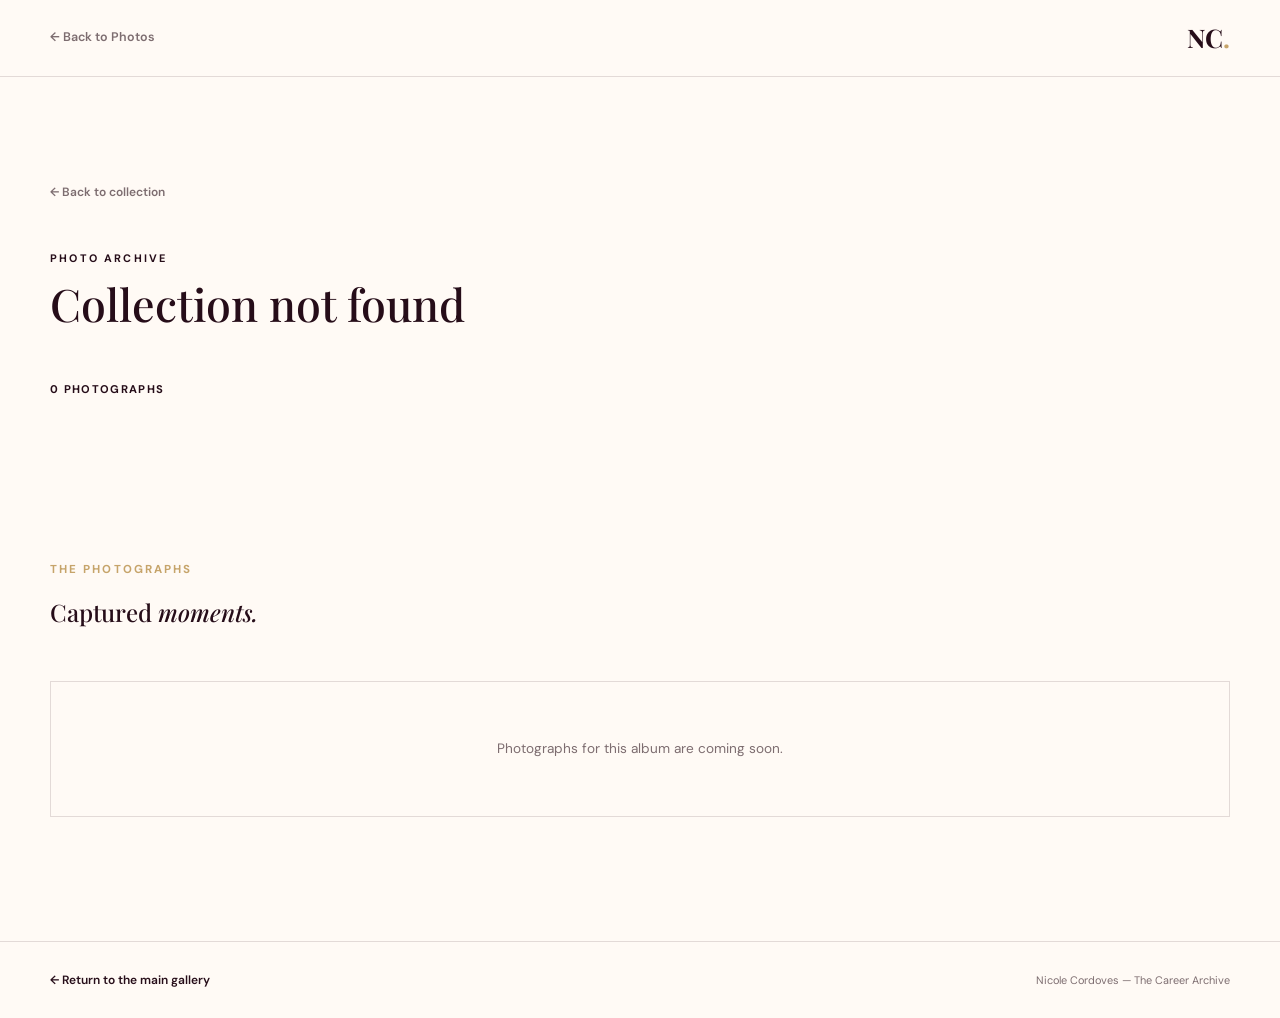
==== photo-album.html @ bfe67b67 "Gallery update" ====
<!DOCTYPE html>
<html lang="en">
<head>
  <meta charset="UTF-8">
  <meta name="viewport" content="width=device-width, initial-scale=1.0">
  <meta name="theme-color" content="#260d19">

  <title>Photo Album | Nicole Cordoves</title>

  <link rel="preconnect" href="https://fonts.googleapis.com">
  <link rel="preconnect" href="https://fonts.gstatic.com" crossorigin>

  <link href="https://fonts.googleapis.com/css2?family=DM+Sans:wght@400;500;600;700&family=Playfair+Display:ital,wght@0,500;0,600;0,700;1,500&display=swap" rel="stylesheet">

  <link rel="stylesheet" href="css/variables.css">
  <link rel="stylesheet" href="css/style.css">
  <link rel="stylesheet" href="css/photo-archive.css">
</head>

<body>

  <header class="archive-header">
    <div class="container archive-nav">
      <a href="index.html#photos" class="archive-back">← Back to Photos</a>
      <a href="index.html" class="archive-logo">NC<span>.</span></a>
    </div>
  </header>

  <main class="archive-main">

    <section class="album-intro">
      <div class="container">

        <a href="#" class="album-category-back" id="categoryBack">
          ← Back to collection
        </a>

        <p class="archive-eyebrow" id="albumCategory">PHOTO ARCHIVE</p>

        <h1 id="albumTitle">Loading album...</h1>

        <div class="album-details">
          <span id="albumDate"></span>
          <span id="albumLocation"></span>
        </div>

        <p class="archive-description" id="albumDescription"></p>

        <div class="archive-meta">
          <span id="photoCount">0 photographs</span>
        </div>

      </div>
    </section>

    <section class="archive-content">
      <div class="container">

        <div class="archive-section-heading">
          <p class="section-label">THE PHOTOGRAPHS</p>
          <h2>Captured <em>moments.</em></h2>
        </div>

        <div class="album-photo-grid" id="albumPhotoGrid">
          <p class="loading-message">Loading photographs...</p>
        </div>

        <p class="archive-empty" id="photoEmpty" hidden>
          Photographs for this album are coming soon.
        </p>

      </div>
    </section>

  </main>

  <footer class="archive-footer">
    <div class="container">
      <a href="index.html#photos">← Return to the main gallery</a>
      <p>Nicole Cordoves — The Career Archive</p>
    </div>
  </footer>

  <!-- PHOTO LIGHTBOX -->
  <div class="photo-lightbox" id="photoLightbox" aria-hidden="true">
    <button class="lightbox-close" id="lightboxClose" type="button" aria-label="Close image">
      ×
    </button>

    <button class="lightbox-prev" id="lightboxPrev" type="button" aria-label="Previous image">
      ‹
    </button>

    <figure>
      <img src="" alt="" id="lightboxImage">
      <figcaption id="lightboxCaption"></figcaption>
    </figure>

    <button class="lightbox-next" id="lightboxNext" type="button" aria-label="Next image">
      ›
    </button>
  </div>

  <script src="js/photo-album.js" defer></script>

</body>
</html>
---- css/variables.css ----
:root {
  --wine: #260d19;
  --wine-soft: #401626;
  --wine-light: #5c2b3d;
  --rose: #a96c7b;
  --blush: #e7c9c9;
  --gold: #c6a46a;
  --cream: #f6f0e9;
  --paper: #fffaf5;
  --paper-pink: #f2e5e2;
  --ink: #2b2023;
  --muted: #7d6d70;
  --line: rgba(67, 35, 44, .15);
  --white: #fff;
  --serif: "Playfair Display", Georgia, serif;
  --sans: "DM Sans", Arial, sans-serif;
  --shadow: 0 22px 70px rgba(40, 12, 25, .13);
  --radius: 22px;
}
---- css/style.css ----
* { box-sizing: border-box; }
html { scroll-behavior: smooth; scroll-padding-top: 90px; }
body {
  margin: 0;
  background: var(--paper);
  color: var(--ink);
  font-family: var(--sans);
  line-height: 1.7;
  overflow-x: hidden;
}
body.no-scroll { overflow: hidden; }
a { color: inherit; text-decoration: none; }
button, input { font: inherit; }
button { cursor: pointer; }
img { max-width: 100%; }
.container { width: min(1180px, calc(100% - 48px)); margin: 0 auto; }
.section { padding: 110px 0; position: relative; overflow: hidden; }
.eyebrow, .section-label {
  color: var(--gold);
  font-size: .72rem;
  font-weight: 700;
  letter-spacing: .18em;
  text-transform: uppercase;
}
.section-heading { max-width: 720px; margin-bottom: 42px; }
.section-heading h2, .about-copy h2, .social-copy h2, .contact-layout h2 {
  margin: 12px 0 22px;
  color: var(--wine);
  font: 500 clamp(2.6rem, 5vw, 5rem)/.99 var(--serif);
  letter-spacing: -.045em;
}
.section-heading h2 em, .about-copy h2 em, .social-copy h2 em, .contact-layout h2 em {
  color: var(--rose);
  font-weight: 500;
}
.section-copy { max-width: 680px; color: var(--muted); line-height: 1.8; }
.reveal { opacity: 0; transform: translateY(22px); transition: opacity .7s ease, transform .7s ease; }
.reveal.show { opacity: 1; transform: none; }
.loading-message, .empty-message { color: var(--muted); padding: 24px; text-align: center; }
.visually-hidden {
  position: absolute; width: 1px; height: 1px; padding: 0; margin: -1px;
  overflow: hidden; clip: rect(0,0,0,0); white-space: nowrap; border: 0;
}
.button {
  display: inline-flex; align-items: center; justify-content: center; gap: 8px;
  padding: 14px 21px; border: 1px solid var(--gold);
  font-size: .72rem; font-weight: 700; letter-spacing: .12em;
  text-transform: uppercase; transition: .25s ease;
}
.button:hover { transform: translateY(-3px); box-shadow: 0 10px 25px rgba(16,6,11,.16); }
.button-primary { background: var(--gold); color: var(--wine); }
.button-secondary { color: var(--paper); border-color: rgba(231,201,201,.6); }
.site-footer { background: #1c0911; color: #d7c5ca; padding: 28px 0; font-size: .75rem; }
.footer-inner { display: flex; align-items: center; justify-content: space-between; gap: 20px; flex-wrap: wrap; }
.footer-inner p { margin: 0; }
.footer-logo { font: 700 1.8rem var(--serif); color: var(--gold); }
.footer-logo span { color: var(--rose); }
.back-to-top { color: var(--gold); }
---- css/photo-archive.css ----
/* ========================================
   PHOTO ARCHIVE PAGES
======================================== */

.archive-header {
  background: var(--paper);
  border-bottom: 1px solid var(--line);
}

.archive-nav {
  min-height: 76px;
  display: flex;
  align-items: center;
  justify-content: space-between;
}

.archive-back,
.archive-category-back {
  color: var(--muted);
  font-size: .78rem;
  font-weight: 600;
  text-decoration: none;
  transition: color .25s ease;
}

.archive-back:hover,
.archive-category-back:hover {
  color: var(--wine);
}

.archive-logo {
  color: var(--wine);
  font-family: "Playfair Display", serif;
  font-size: 1.6rem;
  font-weight: 700;
  text-decoration: none;
}

.archive-logo span {
  color: var(--gold);
}

.archive-main {
  min-height: 70vh;
}

.archive-intro,
.album-intro {
  padding: 100px 0 75px;
  background: var(--paper);
}

.archive-eyebrow {
  margin: 22px 0 12px;
  color: var(--wine);
  font-size: .68rem;
  font-weight: 700;
  letter-spacing: .2em;
}

/* MAIN CATEGORY AND ALBUM HEADINGS */

.archive-intro h1,
.album-intro h1 {
  max-width: 850px;
  margin: 0;
  color: var(--wine);
  font-family: "Playfair Display", serif;
  font-size: clamp(1.5rem, 3.5vw, 2.8rem);
  font-weight: 500;
  line-height: 1.05;
}

.archive-description {
  max-width: 650px;
  margin-top: 22px;
  color: var(--muted);
  font-size: .92rem;
  line-height: 1.9;
}

.archive-meta {
  margin-top: 28px;
  color: var(--wine);
  font-size: .7rem;
  font-weight: 700;
  letter-spacing: .12em;
  text-transform: uppercase;
}

.archive-content {
  padding: 75px 0 110px;
  background: var(--paper);
}

.archive-section-heading {
  margin-bottom: 35px;
}

.archive-section-heading h2 {
  margin: 8px 0 0;
  color: var(--wine);
  font-family: "Playfair Display", serif;
  font-size: clamp(1rem, 2vw, 1.5rem);
  font-weight: 500;
}

.archive-section-heading h2 em {
  font-weight: 500;
}

.archive-empty {
  padding: 55px 20px;
  border: 1px solid var(--line);
  color: var(--muted);
  font-size: .85rem;
  line-height: 1.8;
  text-align: center;
}

.archive-empty[hidden] {
  display: none;
}

/* ALBUM CARDS */

.album-grid {
  display: grid;
  grid-template-columns: repeat(3, minmax(0, 1fr));
  gap: 28px;
}

.archive-album-card {
  display: block;
  min-width: 0;
  overflow: hidden;
  background: #fffaf5;
  border: 1px solid var(--line);
  color: inherit;
  text-decoration: none;
  transition: transform .3s ease, box-shadow .3s ease;
}

.archive-album-card:hover {
  transform: translateY(-5px);
  box-shadow: 0 18px 35px rgba(38, 13, 25, .09);
}

.archive-album-card > img {
  display: block;
  width: 100%;
  aspect-ratio: 4 / 3;
  object-fit: cover;
  background: #ead8d4;
}

.archive-album-info {
  position: relative;
  padding: 22px;
}

.archive-album-date {
  color: var(--gold);
  font-size: .65rem;
  font-weight: 700;
  letter-spacing: .13em;
  text-transform: uppercase;
}

.archive-album-info h3 {
  margin: 9px 25px 7px 0;
  color: var(--wine);
  font-family: "Playfair Display", serif;
  font-size: 1.35rem;
  font-weight: 500;
}

.archive-album-info p {
  margin: 0;
  color: var(--muted);
  font-size: .75rem;
  line-height: 1.7;
}

.archive-album-arrow {
  position: absolute;
  top: 22px;
  right: 22px;
  color: var(--wine);
  font-size: 1rem;
}

/* ALBUM INTRO */

.album-category-back {
  display: inline-block;
  margin-bottom: 25px;
  color: var(--muted);
  font-size: .75rem;
  font-weight: 600;
  text-decoration: none;
}

.album-details {
  display: flex;
  flex-wrap: wrap;
  gap: 12px 25px;
  margin-top: 25px;
  color: var(--gold);
  font-size: .7rem;
  font-weight: 700;
  letter-spacing: .1em;
  text-transform: uppercase;
}

/* PHOTO GRID */

.album-photo-grid {
  display: grid;
  grid-template-columns: repeat(3, minmax(0, 1fr));
  gap: 18px;
}

.album-photo-card {
  display: block;
  min-width: 0;
  padding: 0;
  overflow: hidden;
  border: 0;
  background: transparent;
  color: var(--wine);
  cursor: pointer;
  text-align: left;
}

.album-photo-card img {
  display: block;
  width: 100%;
  aspect-ratio: 4 / 5;
  object-fit: cover;
  background: #ead8d4;
  transition: transform .4s ease;
}

.album-photo-card:hover img {
  transform: scale(1.035);
}

.album-photo-card span {
  display: block;
  padding: 12px 2px;
  color: var(--muted);
  font-size: .72rem;
  line-height: 1.6;
}

/* LIGHTBOX */

.photo-lightbox {
  position: fixed;
  inset: 0;
  z-index: 9999;
  display: none;
  align-items: center;
  justify-content: center;
  padding: 60px 75px;
  background: rgba(20, 8, 15, .96);
}

.photo-lightbox.open {
  display: flex;
}

.photo-lightbox figure {
  max-width: 900px;
  max-height: 85vh;
  margin: 0;
  text-align: center;
}

.photo-lightbox figure img {
  display: block;
  max-width: 100%;
  max-height: 75vh;
  margin: auto;
  object-fit: contain;
}

.photo-lightbox figcaption {
  padding-top: 15px;
  color: #fffaf5;
  font-size: .75rem;
  line-height: 1.6;
}

.lightbox-close,
.lightbox-prev,
.lightbox-next {
  position: absolute;
  border: 0;
  background: transparent;
  color: white;
  cursor: pointer;
  font-family: inherit;
}

.lightbox-close {
  top: 20px;
  right: 30px;
  font-size: 2.5rem;
}

.lightbox-prev,
.lightbox-next {
  top: 50%;
  transform: translateY(-50%);
  font-size: 3rem;
}

.lightbox-prev {
  left: 25px;
}

.lightbox-next {
  right: 25px;
}

body.lightbox-open {
  overflow: hidden;
}

/* FOOTER */

.archive-footer {
  padding: 28px 0;
  border-top: 1px solid var(--line);
  background: var(--paper);
}

.archive-footer .container {
  display: flex;
  justify-content: space-between;
  align-items: center;
  gap: 20px;
}

.archive-footer a {
  color: var(--wine);
  font-size: .75rem;
  font-weight: 600;
  text-decoration: none;
}

.archive-footer p {
  margin: 0;
  color: var(--muted);
  font-size: .68rem;
}

/* RESPONSIVE */

@media (max-width: 850px) {
  .album-grid,
  .album-photo-grid {
    grid-template-columns: repeat(2, minmax(0, 1fr));
  }

  .archive-intro,
  .album-intro {
    padding: 75px 0 55px;
  }
}

@media (max-width: 620px) {
  .archive-nav {
    min-height: 65px;
  }

  .archive-intro,
  .album-intro {
    padding: 65px 0 45px;
  }

  .archive-content {
    padding: 55px 0 75px;
  }

  .album-grid,
  .album-photo-grid {
    grid-template-columns: 1fr;
    gap: 22px;
  }

  .archive-album-card > img {
    aspect-ratio: 5 / 4;
  }

  .album-photo-card img {
    aspect-ratio: 4 / 5;
  }

  .photo-lightbox {
    padding: 55px 15px;
  }

  .lightbox-prev {
    left: 5px;
  }

  .lightbox-next {
    right: 5px;
  }

  .lightbox-prev,
  .lightbox-next {
    font-size: 2rem;
  }

  .archive-footer .container {
    align-items: flex-start;
    flex-direction: column;
  }
}
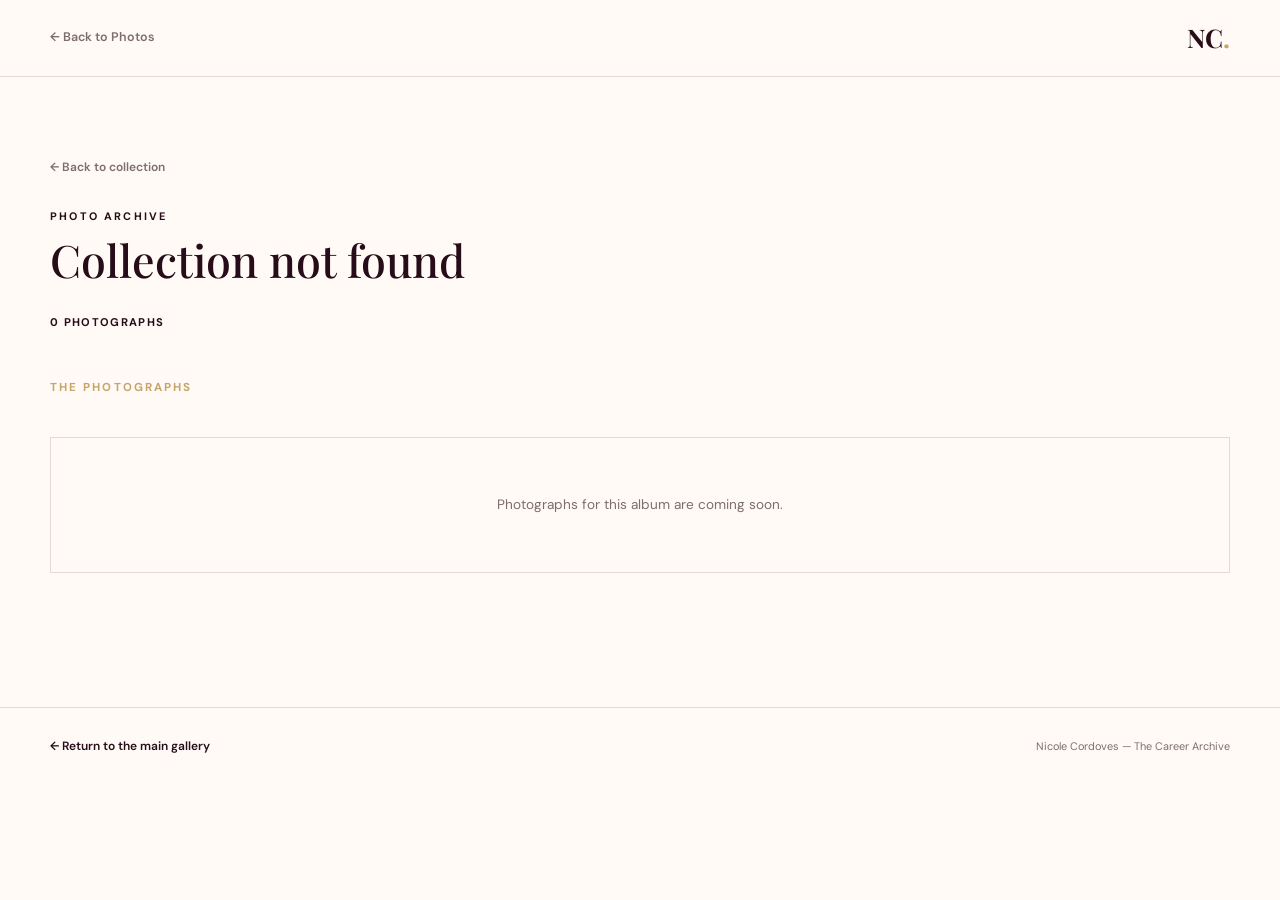
==== commit b786cf45: "albums - hosting" ====
--- a/photo-album.html
+++ b/photo-album.html
@@ -59,7 +59,6 @@
 
         <div class="archive-section-heading">
           <p class="section-label">THE PHOTOGRAPHS</p>
-          <h2>Captured <em>moments.</em></h2>
         </div>
 
         <div class="album-photo-grid" id="albumPhotoGrid">
--- a/css/photo-archive.css
+++ b/css/photo-archive.css
@@ -45,14 +45,16 @@
   min-height: 70vh;
 }
 
+/* INTRO SECTIONS */
+
 .archive-intro,
 .album-intro {
-  padding: 100px 0 75px;
+  padding: 75px 0 35px;
   background: var(--paper);
 }
 
 .archive-eyebrow {
-  margin: 22px 0 12px;
+  margin: 15px 0 10px;
   color: var(--wine);
   font-size: .68rem;
   font-weight: 700;
@@ -74,14 +76,14 @@
 
 .archive-description {
   max-width: 650px;
-  margin-top: 22px;
+  margin-top: 14px;
   color: var(--muted);
   font-size: .92rem;
   line-height: 1.9;
 }
 
 .archive-meta {
-  margin-top: 28px;
+  margin-top: 15px;
   color: var(--wine);
   font-size: .7rem;
   font-weight: 700;
@@ -89,17 +91,19 @@
   text-transform: uppercase;
 }
 
+/* COLLECTION SECTION */
+
 .archive-content {
-  padding: 75px 0 110px;
+  padding: -30px 0 75px;
   background: var(--paper);
 }
 
 .archive-section-heading {
-  margin-bottom: 35px;
+  margin-bottom: 25px;
 }
 
 .archive-section-heading h2 {
-  margin: 8px 0 0;
+  margin: 4px 0 0;
   color: var(--wine);
   font-family: "Playfair Display", serif;
   font-size: clamp(1rem, 2vw, 1.5rem);
@@ -195,7 +199,7 @@
 
 .album-category-back {
   display: inline-block;
-  margin-bottom: 25px;
+  margin-bottom: 15px;
   color: var(--muted);
   font-size: .75rem;
   font-weight: 600;
@@ -206,7 +210,7 @@
   display: flex;
   flex-wrap: wrap;
   gap: 12px 25px;
-  margin-top: 25px;
+  margin-top: 15px;
   color: var(--gold);
   font-size: .7rem;
   font-weight: 700;
@@ -368,7 +372,11 @@
 
   .archive-intro,
   .album-intro {
-    padding: 75px 0 55px;
+    padding: 60px 0 30px;
+  }
+
+  .archive-content {
+    padding: 30px 0 70px;
   }
 }
 
@@ -379,11 +387,15 @@
 
   .archive-intro,
   .album-intro {
-    padding: 65px 0 45px;
+    padding: 50px 0 25px;
   }
 
   .archive-content {
-    padding: 55px 0 75px;
+    padding: 25px 0 60px;
+  }
+
+  .archive-section-heading {
+    margin-bottom: 20px;
   }
 
   .album-grid,
